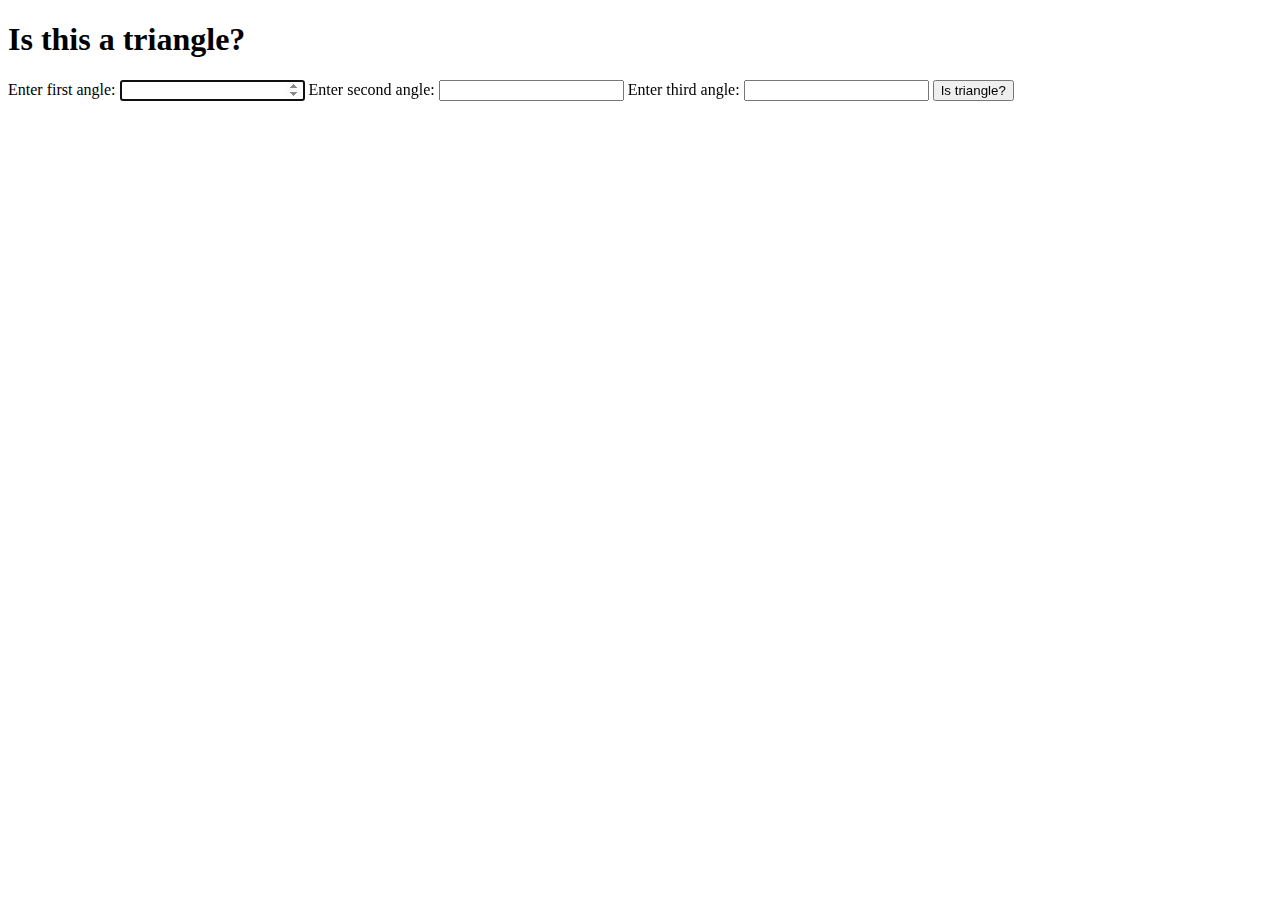
==== index.html @ 1f98e6b6 "first part done" ====
<!DOCTYPE html>
<html lang="en">
<head>
    <meta charset="UTF-8">
    <meta http-equiv="X-UA-Compatible" content="IE=edge">
    <meta name="viewport" content="width=device-width, initial-scale=1.0">
    <title>Fun with Triangles</title>

    <link rel="stylesheet" href="./style.css">
</head>
<body>
    <h1>Is this a triangle?</h1>
    <label>Enter first angle: <input class="first-angle" type="number" min="0" autofocus></label>
    <label>Enter second angle: <input class="second-angle" type="number" min="0" ></label>
    <label>Enter third angle: <input class="third-angle" type="number" min="0" ></label>
    <button class="btn-check">Is triangle?</button>
    <p class="result"></p>
</body>
<script src="./triangle_check.js" type="text/javascript"></script>
</html>
---- style.css ----
*{
    box-sizing: border-box;
}
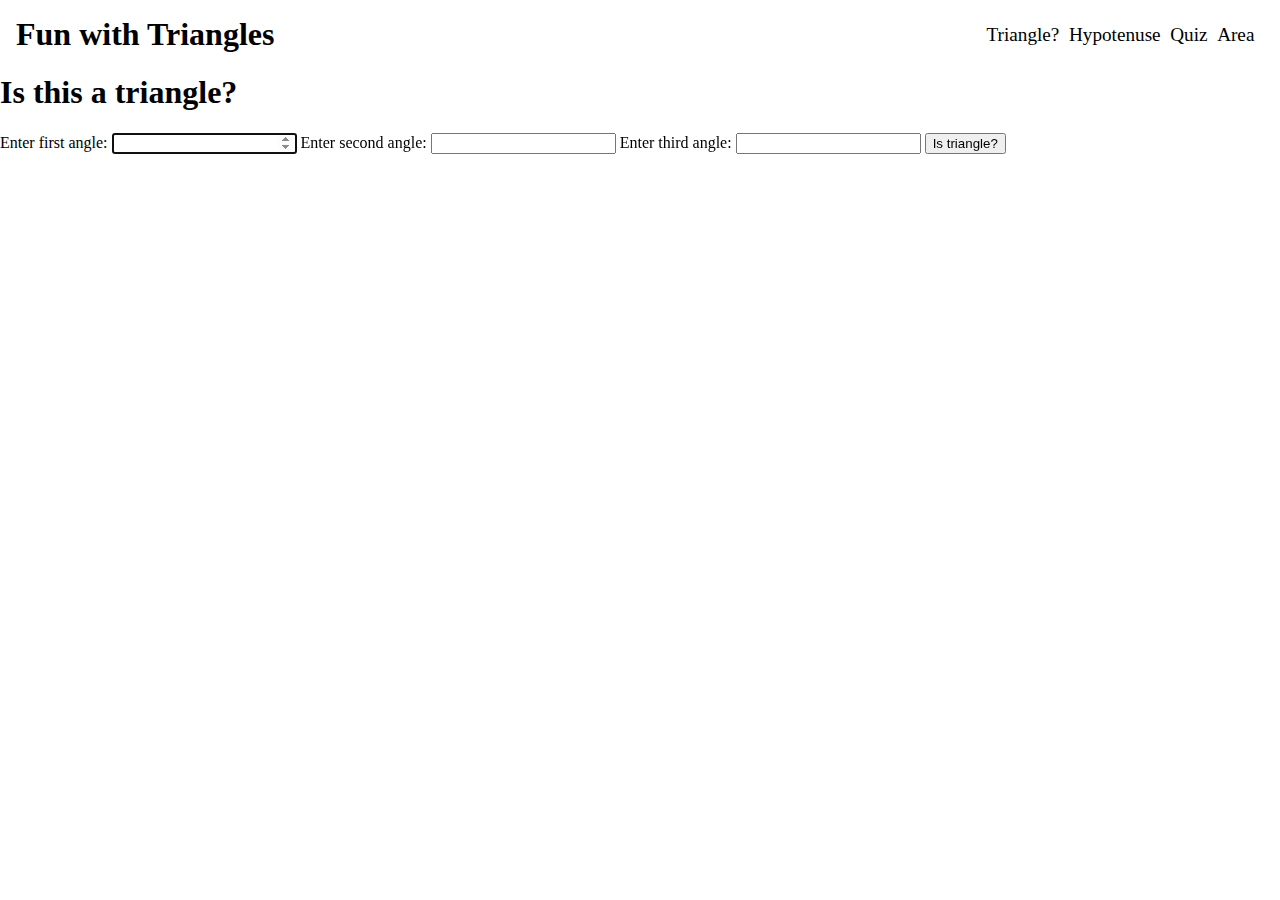
==== commit ffbcb757: "style: nav fixed" ====
--- a/index.html
+++ b/index.html
@@ -9,12 +9,22 @@
     <link rel="stylesheet" href="./style.css">
 </head>
 <body>
+    <nav class="nav">
+        <a href="./index.html" class="link-title"><h1>Fun with Triangles</h1></a>
+        <div class="link-container">
+            <a href="./index.html" class="link">Triangle?</a>
+            <a href="./triangle-hypotenuse.html" class="link">Hypotenuse</a>
+            <a href="./triangle-quiz.html" class="link">Quiz</a>
+            <a href="./triangle-area.html" class="link">Area</a>
+        </div>
+    </nav>
     <h1>Is this a triangle?</h1>
+
     <label>Enter first angle: <input class="first-angle" type="number" min="0" autofocus></label>
     <label>Enter second angle: <input class="second-angle" type="number" min="0" ></label>
     <label>Enter third angle: <input class="third-angle" type="number" min="0" ></label>
     <button class="btn-check">Is triangle?</button>
-    <p class="result"></p>
+    <h3 class="result"></h3>
 </body>
 <script src="./triangle_check.js" type="text/javascript"></script>
 </html>--- a/style.css
+++ b/style.css
@@ -1,3 +1,42 @@
 *{
     box-sizing: border-box;
+}
+
+body{
+    margin: 0; 
+}
+
+.link-title h1{
+    margin: 0;
+    font-size: 2rem;
+}
+
+.nav{
+    display: grid;
+    grid-template-columns: auto minmax(auto, 3fr);
+    margin: 1rem 0;
+}
+
+.nav .link-container{
+    grid-column: 2/3;
+    display: flex;
+    height: 100%;
+    align-items: center;
+    justify-content: flex-end;
+    padding-right: 1rem;
+}
+
+.nav .link-title{
+    grid-column: 1/2;
+    text-decoration: none;
+    color: black;
+    padding-left: 1rem;
+}
+
+.link{
+    text-decoration: none;
+    color: black;
+    padding: 0 0.6rem;
+    padding-left: 0;
+    font-size: 1.2rem;
 }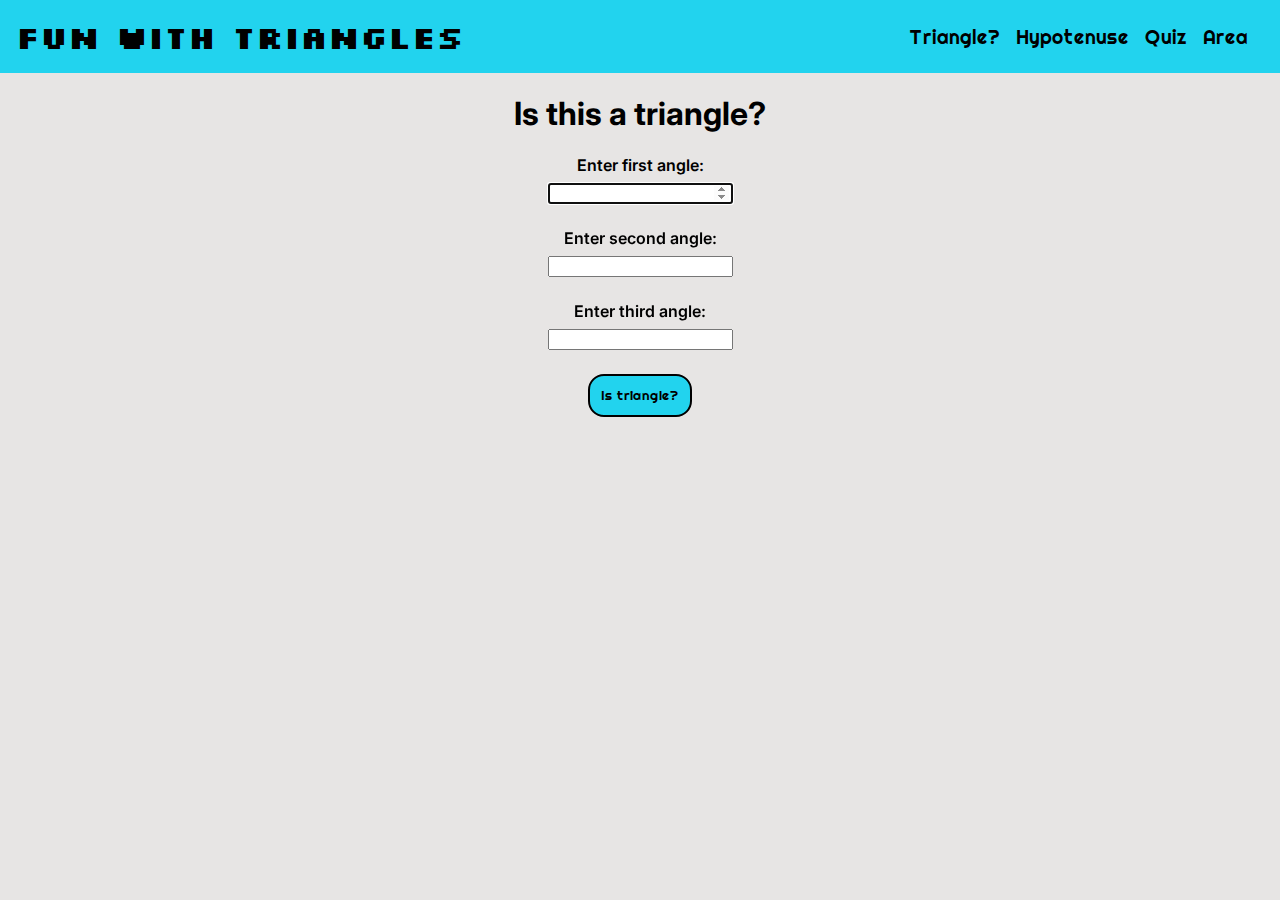
==== commit 446b0f14: "style: completed css parts" ====
--- a/index.html
+++ b/index.html
@@ -18,13 +18,16 @@
             <a href="./triangle-area.html" class="link">Area</a>
         </div>
     </nav>
-    <h1>Is this a triangle?</h1>
 
-    <label>Enter first angle: <input class="first-angle" type="number" min="0" autofocus></label>
-    <label>Enter second angle: <input class="second-angle" type="number" min="0" ></label>
-    <label>Enter third angle: <input class="third-angle" type="number" min="0" ></label>
-    <button class="btn-check">Is triangle?</button>
-    <h3 class="result"></h3>
+    <main class="main-container">
+        <h1>Is this a triangle?</h1>
+
+        <label>Enter first angle: <input class="first-angle input-class" type="number" min="0" autofocus></label>
+        <label>Enter second angle: <input class="second-angle input-class" type="number" min="0" ></label>
+        <label>Enter third angle: <input class="third-angle input-class" type="number" min="0" ></label>
+        <button class="btn-check btn-class">Is triangle?</button>
+        <h3 class="result"></h3>
+    </main>
 </body>
 <script src="./triangle_check.js" type="text/javascript"></script>
 </html>--- a/style.css
+++ b/style.css
@@ -1,20 +1,28 @@
+@import url('https://fonts.googleapis.com/css2?family=Silkscreen&display=swap');
+@import url('https://fonts.googleapis.com/css2?family=Righteous&display=swap');
+@import url('https://fonts.googleapis.com/css2?family=Inter:wght@400;600;700&display=swap');
+
 *{
     box-sizing: border-box;
 }
 
 body{
-    margin: 0; 
+    margin: 0;
+    font-family: 'Inter', sans-serif;
+    background-color: #e7e5e4;
 }
 
 .link-title h1{
     margin: 0;
     font-size: 2rem;
+    font-family: 'Silkscreen', cursive;
 }
 
 .nav{
     display: grid;
     grid-template-columns: auto minmax(auto, 3fr);
-    margin: 1rem 0;
+    padding: 1rem 0;
+    background-color: #22d3ee;
 }
 
 .nav .link-container{
@@ -24,6 +32,7 @@
     align-items: center;
     justify-content: flex-end;
     padding-right: 1rem;
+    font-family: 'Righteous', cursive;
 }
 
 .nav .link-title{
@@ -36,7 +45,70 @@
 .link{
     text-decoration: none;
     color: black;
-    padding: 0 0.6rem;
-    padding-left: 0;
+    padding-right: 1rem;
     font-size: 1.2rem;
+}
+
+.link:hover, .btn-class:hover, .link-title h1:hover{
+    color: #fafaf9;
+}
+
+.main-container{
+    display: flex;
+    flex-direction: column;
+    align-items: center;
+    text-align: center;
+    min-width: 30%;
+}
+
+.main-container label{
+    font-weight: 600;
+}
+
+.input-class{
+    display: block;
+    margin: 0.5rem 1.5rem 1.5rem;
+    text-align: center;
+}
+
+.btn-class{
+    padding: 0.7rem;
+    font-family: 'Righteous', cursive;
+    border: 2px solid black;
+    cursor: pointer;
+    background-color: #22d3ee;
+    border-radius: 1rem;
+}
+
+.quiz-container{
+    display: flex;
+    flex-direction: column;
+    align-items: center;
+}
+
+.quiz-container h1{
+    text-align: center;
+}
+
+.quiz-container .container{
+    width: 50%;
+}
+
+.question-container{
+    padding: 0.5rem;
+}
+
+.btn-quiz{
+    padding: 0.7rem;
+    font-family: 'Righteous', cursive;
+    border: 2px solid black;
+    cursor: pointer;
+    background-color: #22d3ee;
+    border-radius: 1rem;
+    display: block;
+    margin: auto;
+}
+
+.btn-quiz:hover{
+    color: #fafaf9;
 }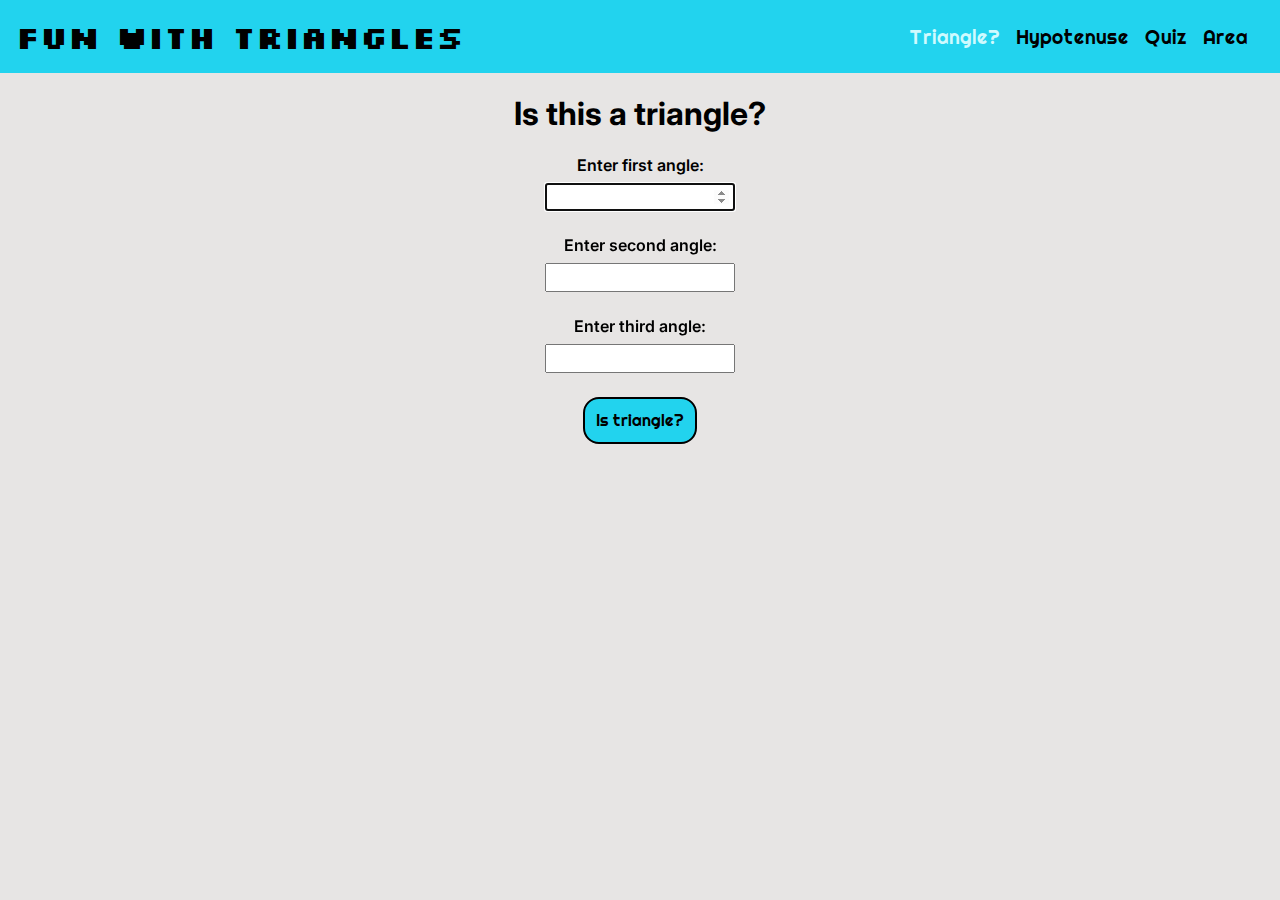
==== commit 05fe5e6b: "added link active to tell selected section" ====
--- a/index.html
+++ b/index.html
@@ -12,7 +12,7 @@
     <nav class="nav">
         <a href="./index.html" class="link-title"><h1>Fun with Triangles</h1></a>
         <div class="link-container">
-            <a href="./index.html" class="link">Triangle?</a>
+            <a href="./index.html" class="link link-active">Triangle?</a>
             <a href="./triangle-hypotenuse.html" class="link">Hypotenuse</a>
             <a href="./triangle-quiz.html" class="link">Quiz</a>
             <a href="./triangle-area.html" class="link">Area</a>
--- a/style.css
+++ b/style.css
@@ -1,6 +1,7 @@
 @import url('https://fonts.googleapis.com/css2?family=Silkscreen&display=swap');
 @import url('https://fonts.googleapis.com/css2?family=Righteous&display=swap');
 @import url('https://fonts.googleapis.com/css2?family=Inter:wght@400;600;700&display=swap');
+
 
 *{
     box-sizing: border-box;
@@ -53,6 +54,10 @@
     color: #fafaf9;
 }
 
+.nav .link-active{
+    color: #cffafe;
+}
+
 .main-container{
     display: flex;
     flex-direction: column;
@@ -69,6 +74,7 @@
     display: block;
     margin: 0.5rem 1.5rem 1.5rem;
     text-align: center;
+    padding: 0.3rem;
 }
 
 .btn-class{
@@ -78,6 +84,7 @@
     cursor: pointer;
     background-color: #22d3ee;
     border-radius: 1rem;
+    font-size: 1rem;
 }
 
 .quiz-container{
@@ -107,6 +114,12 @@
     border-radius: 1rem;
     display: block;
     margin: auto;
+    font-size: 1rem;
+    margin-top: 0.5rem;
+}
+
+.output-score{
+    text-align: center;
 }
 
 .btn-quiz:hover{
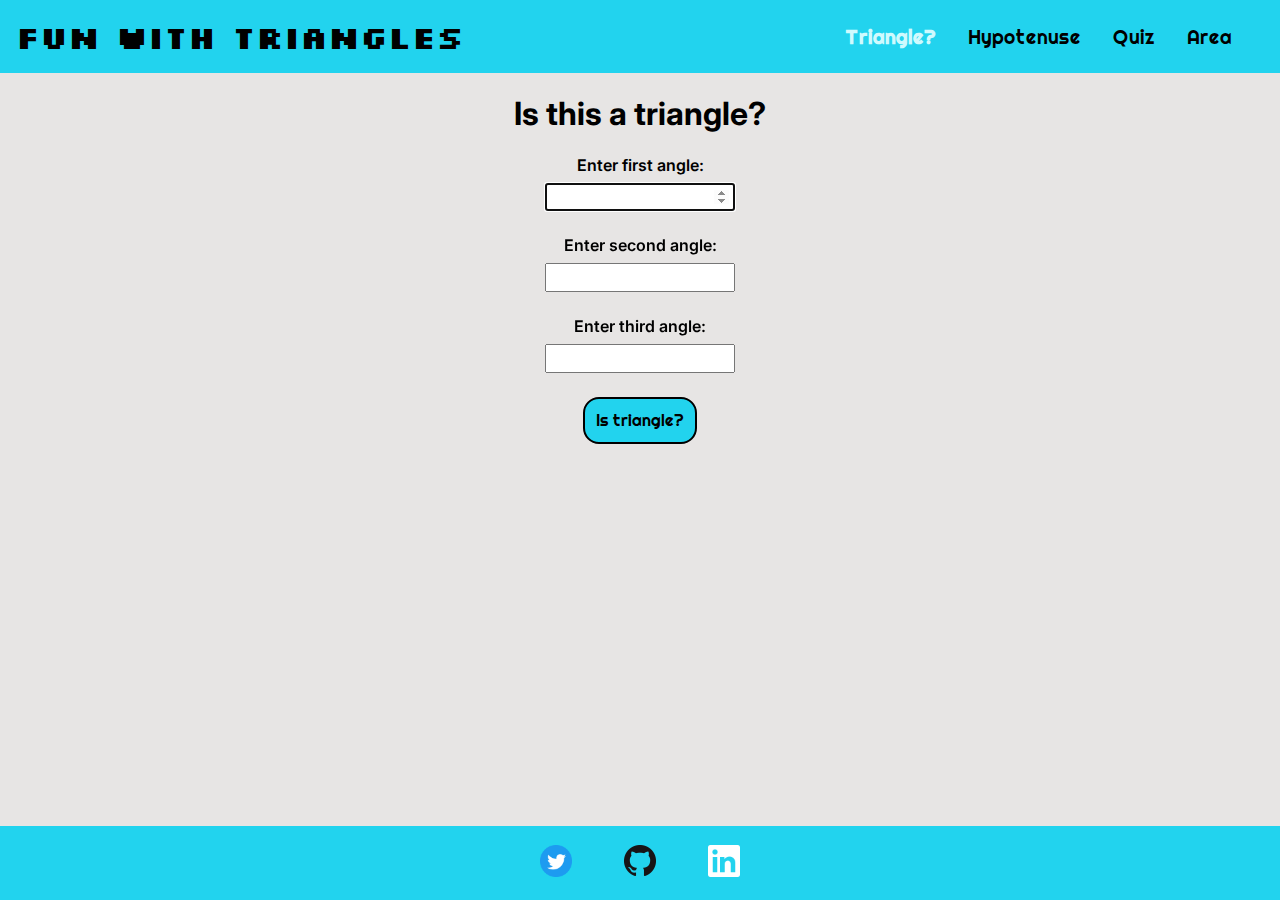
==== commit 7102daae: "Updated README, added footer" ====
--- a/index.html
+++ b/index.html
@@ -7,6 +7,11 @@
     <title>Fun with Triangles</title>
 
     <link rel="stylesheet" href="./style.css">
+
+    <link rel="apple-touch-icon" sizes="180x180" href="./images/favicon images/apple-touch-icon.png">
+    <link rel="icon" type="image/png" sizes="32x32" href="./images/favicon images/favicon-32x32.png">
+    <link rel="icon" type="image/png" sizes="16x16" href="./images/favicon images/favicon-16x16.png">
+    <link rel="manifest" href="/site.webmanifest">
 </head>
 <body>
     <nav class="nav">
@@ -28,6 +33,21 @@
         <button class="btn-check btn-class">Is triangle?</button>
         <h3 class="result"></h3>
     </main>
+
+    <footer class="footer">
+        <a class="link-social" href="https://twitter.com/Jagrut_Sharma" target="_blank">
+            <img class="footer-img" src="./images/Twitter social icons - circle - blue.png" alt="twitter logo">
+        </a>
+
+        <a class="link-social" href="https://github.com/jagrut-sharma" target="_blank">
+            <img class="footer-img" src="./images/GitHub-Mark-64px.png" alt="github logo">
+        </a>
+
+        <a class="link-social" href="https://www.linkedin.com/in/jagrut-sharma/" target="_blank">
+            <img class="footer-img" src="./images/In-White-96@2x.png" alt="linked in logo">
+        </a>
+    </footer>
+
 </body>
 <script src="./triangle_check.js" type="text/javascript"></script>
 </html>--- a/style.css
+++ b/style.css
@@ -7,10 +7,20 @@
     box-sizing: border-box;
 }
 
+:root{
+    --primary-color: #22d3ee;
+    --background-color: #e7e5e4;
+    --hover-color: #fafaf9;
+    --active-link-color: #cffafe;
+}
+
 body{
     margin: 0;
     font-family: 'Inter', sans-serif;
-    background-color: #e7e5e4;
+    background-color: var(--background-color);
+    display: flex;
+    flex-direction: column;
+    height: 100vh;
 }
 
 .link-title h1{
@@ -21,9 +31,10 @@
 
 .nav{
     display: grid;
+    width: 100%;
     grid-template-columns: auto minmax(auto, 3fr);
     padding: 1rem 0;
-    background-color: #22d3ee;
+    background-color: var(--primary-color);
 }
 
 .nav .link-container{
@@ -46,16 +57,17 @@
 .link{
     text-decoration: none;
     color: black;
-    padding-right: 1rem;
+    padding-right: 2rem;
     font-size: 1.2rem;
 }
 
 .link:hover, .btn-class:hover, .link-title h1:hover{
-    color: #fafaf9;
+    color: var(--hover-color);
 }
 
 .nav .link-active{
-    color: #cffafe;
+    color: var(--active-link-color);
+    font-weight: 800;
 }
 
 .main-container{
@@ -82,7 +94,7 @@
     font-family: 'Righteous', cursive;
     border: 2px solid black;
     cursor: pointer;
-    background-color: #22d3ee;
+    background-color: var(--primary-color);
     border-radius: 1rem;
     font-size: 1rem;
 }
@@ -110,7 +122,7 @@
     font-family: 'Righteous', cursive;
     border: 2px solid black;
     cursor: pointer;
-    background-color: #22d3ee;
+    background-color: var(--primary-color);
     border-radius: 1rem;
     display: block;
     margin: auto;
@@ -123,5 +135,23 @@
 }
 
 .btn-quiz:hover{
-    color: #fafaf9;
+    color: var(--hover-color);
+}
+
+.footer {
+    padding: 1.2rem 0;
+    width: 100%;
+    text-align: center;
+    background-color: var(--primary-color);
+    margin-top: auto;
+}
+
+.footer-img {
+    width: 2rem;
+    margin: 0 1rem;
+}
+
+.footer .link-social {
+    text-decoration: none;
+    margin: 0.5rem;
 }